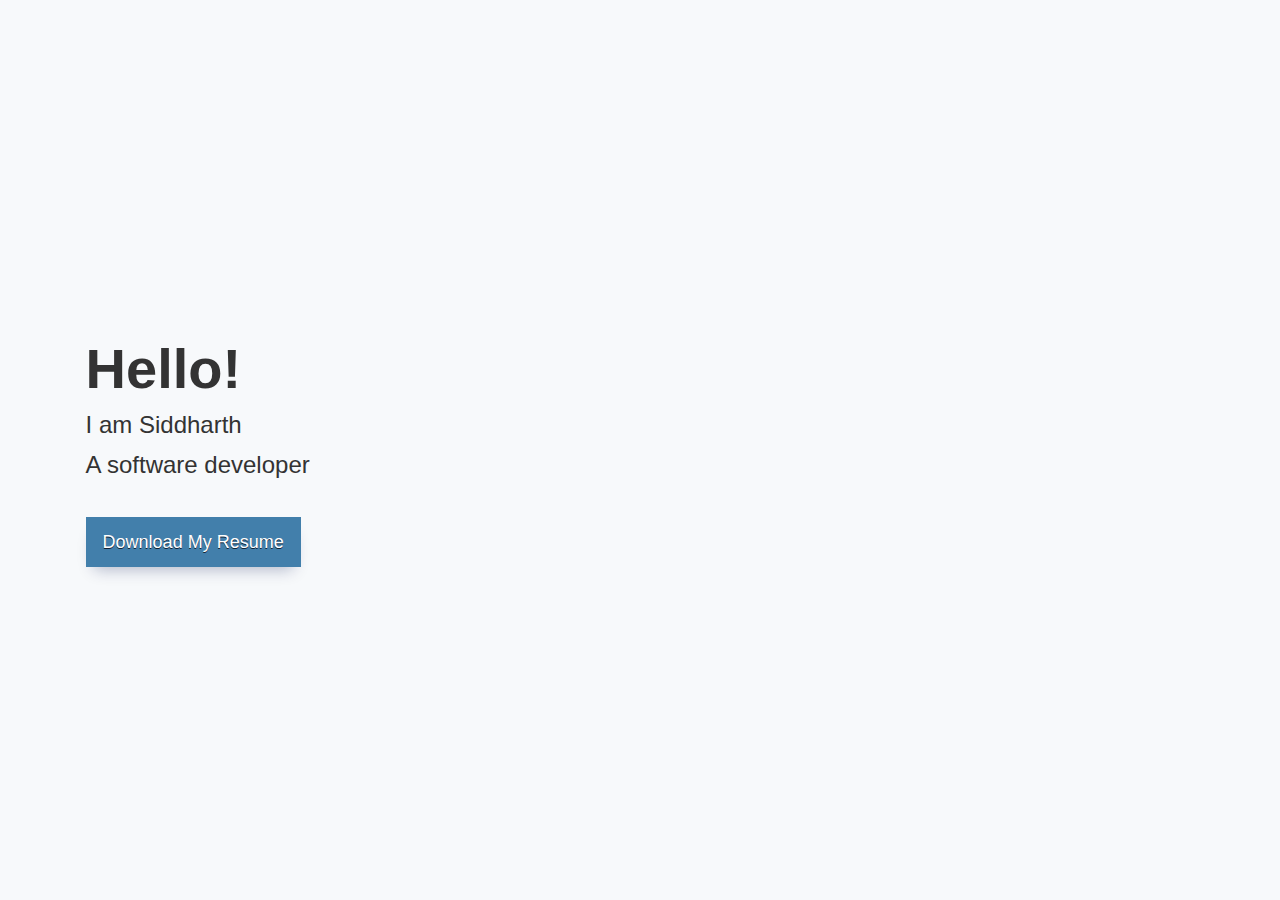
==== index.html @ 743d34fa "initial" ====
<!DOCTYPE html>
<html lang="en" >
<head>
  <meta charset="UTF-8">
  <title>Siddharth Goyal</title>
  <link rel="stylesheet" href="./style.css">

</head>
<body>
<!-- partial:index.partial.html -->
<main role="main">
    <article id="webslides" class="horizontal">
      <!-- Slide 1 -->
      <section>
        
        <div class="wrap">
          <h1><strong>Hello!</strong></h1>
          <p class="text-intro">
            I am Siddharth<br>
            A software developer
          </p>
          <p>
            <a href="#" class="button zoomIn">
              Download My Resume
            </a>
          </p>
        </div>
      </section>
      <!-- Slide 2 -->
      <section>
        <div class="wrap size-50 aligncenter">
          <h2><strong>About Me</strong></h2>
          <!-- <p class="text-intro"></p> -->
          <div class="bg-white shadow">
            <ul class="flexblock reasons">
              <ul>
                <h3>A software enginner currently working at <a href="https://innovaccer.com/">Innovaccer</a> as SDE-1</h3>
                <p>I am passionate about many things from literature, astronomy, geopolitics, economics and computers. To my scholarly acheivements I graduated from LNMIIT with a B.Tech in CSE in 2019. </p>
                <p>In my current work I have worked on a varity of projects dabbling succesfully/un-sucessfully with a lot of technologies.</p>
              </ul>
              <!-- <li>
                <h2>Learn in a simple way</h2>
                <p>Lorem ipsum dolor sit amet consectetur adipisicing elit. Voluptates ipsa odit vero deserunt, dolorum quam officia rem est labore tenetur.</p>
              </li> -->
            </ul>
          </div>
        </div>
      </section>

      <!-- Slide 3 -->
      <section>
        <div class="wrap">
          <div class="grid vertical-align">
            <div class="column">
              <h3><strong>Full Resume Page</strong></h3>
              <p>
                Lorem ipsum dolor sit amet consectetur adipisicing elit. Voluptates ipsa odit vero deserunt, dolorum quam officia rem est labore tenetur.
              </p>
            </div>
          </div>
        </div>
      </section>

      <!-- Slide 4 -->
      <section>
        <div class="wrap">
          <h2>Projects</h2>
          <ul class="flexblock features">
            <li>
              <div>
                <h2>p1</h2>
                <img src="https://i.ibb.co/4ZYPHtC/cur1.png" alt="">
              </div>
            </li>
            <li>
              <div>
                <h2>p2</h2>
                <img src="https://i.ibb.co/tMjGkzf/cur2.png" alt="">
              </div>
            </li>
            <li>
              <div>
                <h2>p3</h2>
                <img src="https://i.ibb.co/N6h5CdF/cur3.png" alt="">
              </div>
            </li>
          </ul>
        </div>
      </section>

      <!-- Slide 6 -->
      <section>
        <div class="wrap">
          <h2><strong>Connect with me</strong></h2>
        </div>
      </section>

    <!-- Slide 8 -->
    <section class="slide-bottom">
      <div class="wrap">
        <div class="content-right text-serif">
          <h2><strong>Thank You!</strong></h2>
          <p>Also a shout out to the creators of WebSlides which made my current website possible :) Follow them on Twitter below</p>
          <p>
            <a href="https://twitter.com/jlantunez">@jlantunez</a>,
						<a href="https://twitter.com/belelros">@belelros</a>, and
						<a href="https://twitter.com/luissacristan">@luissacristan</a>.
          </p>
        </div>
      </div>
    </section>
    </article>
  </main>
<!-- partial -->
  <script src='https://cdn.jsdelivr.net/npm/webslides@1.5.0/static/js/webslides.min.js'></script><script  src="./script.js"></script>

</body>
</html>
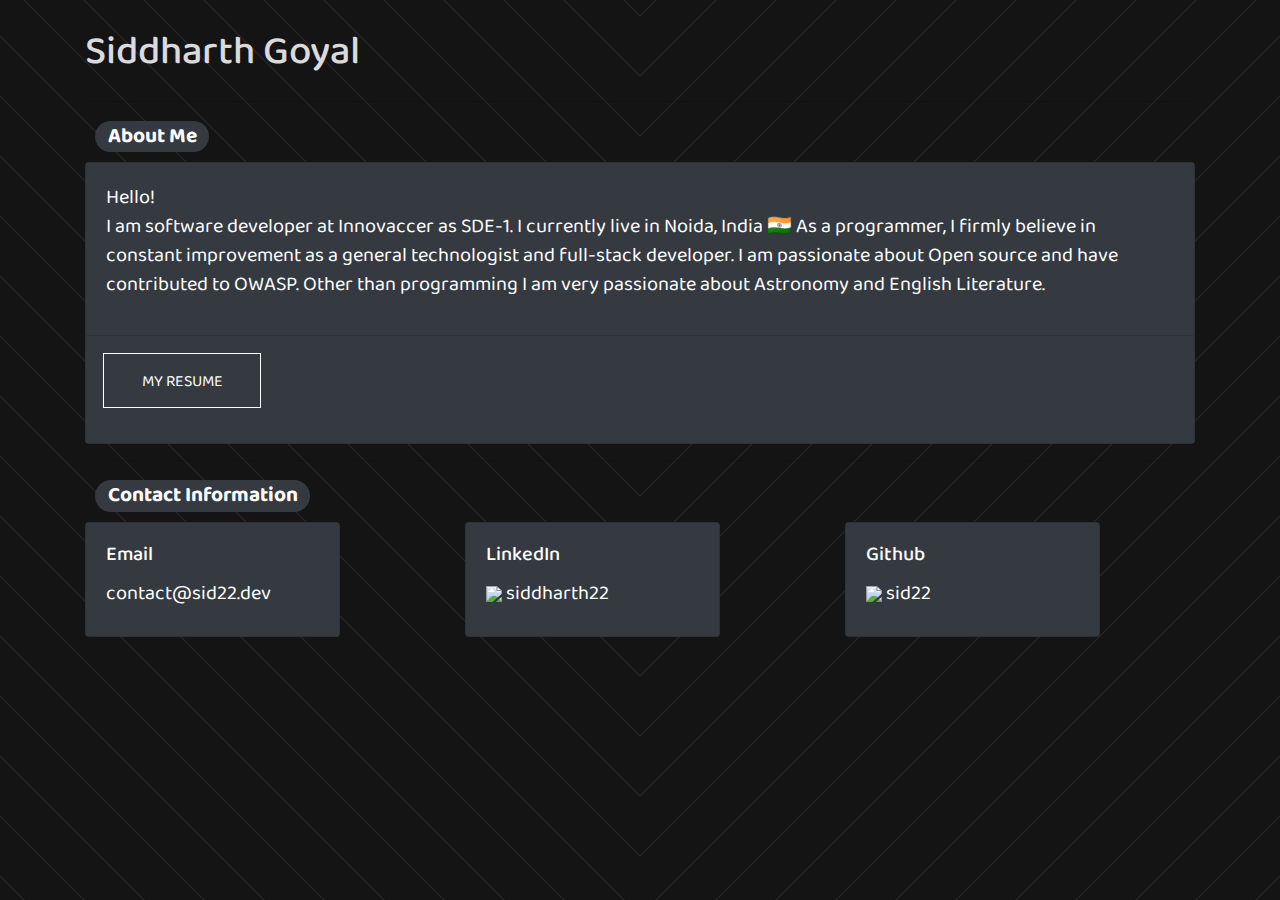
==== commit 99158ba9: "feat(update): new design" ====
--- a/index.html
+++ b/index.html
@@ -1,118 +1,229 @@
-<!DOCTYPE html>
-<html lang="en" >
+<!doctype html>
+<html lang="en">
+
 <head>
-  <meta charset="UTF-8">
-  <title>Siddharth Goyal</title>
-  <link rel="stylesheet" href="./style.css">
-
+    <title>
+        Siddharth - Personal Pertfolio website
+    </title>
+    <link href="https://fonts.googleapis.com/css2?family=Baloo+Paaji+2&display=swap" rel="stylesheet">
+    <link rel="stylesheet" href="https://maxcdn.bootstrapcdn.com/bootstrap/4.0.0/css/bootstrap.min.css"
+        integrity="sha384-Gn5384xqQ1aoWXA+058RXPxPg6fy4IWvTNh0E263XmFcJlSAwiGgFAW/dAiS6JXm" crossorigin="anonymous">
+    <meta name="viewport" content="width=device-width, initial-scale=1, shrink-to-fit=no">
+    <!-- Chrome, Firefox OS and Opera -->
+    <meta name="theme-color" content="#343a41">
+    <!-- Windows Phone -->
+    <meta name="msapplication-navbutton-color" content="#343a41">
+    <!-- iOS Safari -->
+    <meta name="apple-mobile-web-app-status-bar-style" content="#343a41">
+
+    <meta name="keywords" content="META tags, Portfolio, Siddharth, Siddharth Goyal, sid22"/>
+    <style>
+        * {
+            /* box-sizing: inherit; */
+            transition-property: all;
+            transition-duration: 0.6s;
+            transition-timing-function: ease;
+        }
+
+        .btn {
+            color: #fff;
+            cursor: pointer;
+            font-size: 16px;
+            font-weight: 400;
+            line-height: 45px;
+            margin: 0 0 2em;
+            max-width: 160px;
+            position: relative;
+            text-decoration: none;
+            text-transform: uppercase;
+            width: 100%;
+        }
+
+        @media (min-width: 600px) {
+            .btn {
+                margin: 0 1em 2em;
+            }
+
+        }
+
+        .btn:hover {
+            text-decoration: none;
+        }
+
+        .btn-1 svg {
+            height: 55px;
+            left: 0;
+            position: absolute;
+            top: 0;
+            width: 100%;
+        }
+
+        .btn-1 rect {
+            fill: none;
+            stroke: #fff;
+            stroke-width: 2;
+            stroke-dasharray: 422, 0;
+            transition: all 0.35s linear;
+        }
+
+        .btn-1:hover {
+            background: rgba(225, 51, 45, 0);
+            font-weight: 900;
+            letter-spacing: 1px;
+        }
+
+        .btn-1:hover rect {
+            stroke-width: 5;
+            stroke-dasharray: 15, 310;
+            stroke-dashoffset: 48;
+            transition: all 1.35s cubic-bezier(0.19, 1, 0.22, 1);
+        }
+
+        body {
+            font-family: 'Baloo Paaji 2', cursive;
+            background-color: #141414;
+            background-image: url('[data-uri]');
+
+            margin: 0;
+            padding: 10px;
+            overflow-x: hidden;
+            height: 100%;
+            font-weight: 300;
+            font-size: 20px;
+            line-height: 1.45;
+            color: #eee;
+            color: rgba(255, 255, 255, .85);
+
+            animation: fadeInAnimation ease 3s;
+            animation-iteration-count: 1;
+            animation-fill-mode: forwards;
+        }
+
+        @keyframes fadeInAnimation {
+            0% {
+                opacity: 0;
+            }
+
+            100% {
+                opacity: 1;
+            }
+        }
+
+        /* unvisited link */
+        a:link {
+            color: white;
+        }
+
+        /* visited link */
+        a:visited {
+            color: #40C92D;
+        }
+
+        /* mouse over link */
+        a:hover {
+            color: hotpink;
+        }
+
+        /* selected link */
+        a:active {
+            color: green;
+        }
+    </style>
 </head>
+<!-- #FFF6E9 -->
+<!-- style="background-color: #A9A9A9;" -->
+
 <body>
-<!-- partial:index.partial.html -->
-<main role="main">
-    <article id="webslides" class="horizontal">
-      <!-- Slide 1 -->
-      <section>
-        
-        <div class="wrap">
-          <h1><strong>Hello!</strong></h1>
-          <p class="text-intro">
-            I am Siddharth<br>
-            A software developer
-          </p>
-          <p>
-            <a href="#" class="button zoomIn">
-              Download My Resume
-            </a>
-          </p>
-        </div>
-      </section>
-      <!-- Slide 2 -->
-      <section>
-        <div class="wrap size-50 aligncenter">
-          <h2><strong>About Me</strong></h2>
-          <!-- <p class="text-intro"></p> -->
-          <div class="bg-white shadow">
-            <ul class="flexblock reasons">
-              <ul>
-                <h3>A software enginner currently working at <a href="https://innovaccer.com/">Innovaccer</a> as SDE-1</h3>
-                <p>I am passionate about many things from literature, astronomy, geopolitics, economics and computers. To my scholarly acheivements I graduated from LNMIIT with a B.Tech in CSE in 2019. </p>
-                <p>In my current work I have worked on a varity of projects dabbling succesfully/un-sucessfully with a lot of technologies.</p>
-              </ul>
-              <!-- <li>
-                <h2>Learn in a simple way</h2>
-                <p>Lorem ipsum dolor sit amet consectetur adipisicing elit. Voluptates ipsa odit vero deserunt, dolorum quam officia rem est labore tenetur.</p>
-              </li> -->
-            </ul>
-          </div>
-        </div>
-      </section>
-
-      <!-- Slide 3 -->
-      <section>
-        <div class="wrap">
-          <div class="grid vertical-align">
-            <div class="column">
-              <h3><strong>Full Resume Page</strong></h3>
-              <p>
-                Lorem ipsum dolor sit amet consectetur adipisicing elit. Voluptates ipsa odit vero deserunt, dolorum quam officia rem est labore tenetur.
-              </p>
-            </div>
-          </div>
-        </div>
-      </section>
-
-      <!-- Slide 4 -->
-      <section>
-        <div class="wrap">
-          <h2>Projects</h2>
-          <ul class="flexblock features">
-            <li>
-              <div>
-                <h2>p1</h2>
-                <img src="https://i.ibb.co/4ZYPHtC/cur1.png" alt="">
-              </div>
-            </li>
-            <li>
-              <div>
-                <h2>p2</h2>
-                <img src="https://i.ibb.co/tMjGkzf/cur2.png" alt="">
-              </div>
-            </li>
-            <li>
-              <div>
-                <h2>p3</h2>
-                <img src="https://i.ibb.co/N6h5CdF/cur3.png" alt="">
-              </div>
-            </li>
-          </ul>
-        </div>
-      </section>
-
-      <!-- Slide 6 -->
-      <section>
-        <div class="wrap">
-          <h2><strong>Connect with me</strong></h2>
-        </div>
-      </section>
-
-    <!-- Slide 8 -->
-    <section class="slide-bottom">
-      <div class="wrap">
-        <div class="content-right text-serif">
-          <h2><strong>Thank You!</strong></h2>
-          <p>Also a shout out to the creators of WebSlides which made my current website possible :) Follow them on Twitter below</p>
-          <p>
-            <a href="https://twitter.com/jlantunez">@jlantunez</a>,
-						<a href="https://twitter.com/belelros">@belelros</a>, and
-						<a href="https://twitter.com/luissacristan">@luissacristan</a>.
-          </p>
-        </div>
-      </div>
-    </section>
-    </article>
-  </main>
-<!-- partial -->
-  <script src='https://cdn.jsdelivr.net/npm/webslides@1.5.0/static/js/webslides.min.js'></script><script  src="./script.js"></script>
-
+    <div class='container'>
+        <div class="row" style="margin-top: 1.5vw;">
+            <div class="col-md-6">
+                <div style="text-align: left; text-size-adjust: auto;">
+                    <h1>Siddharth Goyal</h1>
+                </div>
+            </div>
+        </div>
+        <hr />
+        <div style="margin: 10px;">
+            <h3><span class="badge badge-pill badge-dark">About Me</span></h3>
+        </div>
+        <div class="row">
+            <div class="col">
+                <div class="card text-white bg-dark">
+                    <div class="card-body">
+                        Hello!<br>
+                        I am software developer at <a
+                        href="https://innovaccer.com/">Innovaccer</a> as SDE-1. I currently live in Noida, India 🇮🇳
+                        As a programmer, I firmly believe in constant improvement as a general technologist and full-stack developer.
+                        I am passionate about Open source and have contributed to OWASP.
+
+                        Other than programming I am very passionate about Astronomy and English Literature.
+                        <!-- <p class="card-text">Hello!  I am software developer currently working at  as SDE-1. I
+                            currently live in Noida, India 🇮🇳 <br>
+                            As a programmer I firmly believe in constant improvment as a general technologist and
+                            fullstack
+                            developer. <br> I am passionate about Open source and have
+                            contributed to OWASP.
+                            <br><br>
+                            Other than programming I am very passionte about Astronomy and English Literature.</p> -->
+                    </div>
+                    <hr>
+                    <a href="https://drive.google.com/file/d/0B0cZcMPp1doIUThMVjBIZk5vTFk/view?usp=sharing"
+                        class="btn btn-1">
+                        <svg>
+                            <rect x="0" y="0" fill="none" width="100%" height="100%" />
+                        </svg>
+                        My Resume
+                    </a>
+                </div>
+            </div>
+        </div>
+        <hr />
+        <div style="margin: 10px;">
+            <h3><span class="badge badge-pill badge-dark">Contact Information</span></h3>
+        </div>
+
+        <div class="row">
+            <div class="col-md-3">
+                <div class="card text-white bg-dark mb-3" style="min-height: 115px;">
+                    <div class="card-body">
+                        <h5 class="card-title">Email</h5>
+                        <p class="card-text"><a href="mailto:contact@sid22.dev?Subject=Hello!"
+                                target="_top">contact@sid22.dev</a></p>
+                    </div>
+                </div>
+            </div>
+            <div class="col-md-3 offset-md-1">
+                <div class="card text-white bg-dark mb-3" style="min-height: 115px;">
+                    <div class="card-body">
+                        <h5 class="card-title">LinkedIn</h5>
+                        <p class="card-text"><a href="https://www.linkedin.com/in/siddharth22/"><img
+                                    src="https://cdn1.iconfinder.com/data/icons/social-black-buttons/512/linkedin-512.png"
+                                    style="width: 40px;" /> siddharth22</a></p>
+                    </div>
+                </div>
+            </div>
+            <div class="col-md-3 offset-md-1">
+                <div class="card text-white bg-dark mb-3" style="min-height: 115px;">
+                    <div class="card-body">
+                        <h5 class="card-title">Github</h5>
+                        <p class="card-text"><a href="https://github.com/sid22"><img
+                                    src="https://upload.wikimedia.org/wikipedia/commons/d/d7/GitHub_font_awesome.svg"
+                                    style="width: 40px;" /> sid22</a></p>
+                    </div>
+                </div>
+            </div>
+        </div>
+    </div>
+
+    <!-- <script src="https://code.jquery.com/jquery-3.2.1.slim.min.js"
+        integrity="sha384-KJ3o2DKtIkvYIK3UENzmM7KCkRr/rE9/Qpg6aAZGJwFDMVNA/GpGFF93hXpG5KkN"
+        crossorigin="anonymous"></script> -->
+    <!-- <script src="https://cdnjs.cloudflare.com/ajax/libs/popper.js/1.12.9/umd/popper.min.js"
+        integrity="sha384-ApNbgh9B+Y1QKtv3Rn7W3mgPxhU9K/ScQsAP7hUibX39j7fakFPskvXusvfa0b4Q" -->
+        <!-- crossorigin="anonymous"></script> -->
+    <!-- <script src="https://maxcdn.bootstrapcdn.com/bootstrap/4.0.0/js/bootstrap.min.js"
+        integrity="sha384-JZR6Spejh4U02d8jOt6vLEHfe/JQGiRRSQQxSfFWpi1MquVdAyjUar5+76PVCmYl" -->
+        <!-- crossorigin="anonymous"></script> -->
 </body>
-</html>
+
+</html>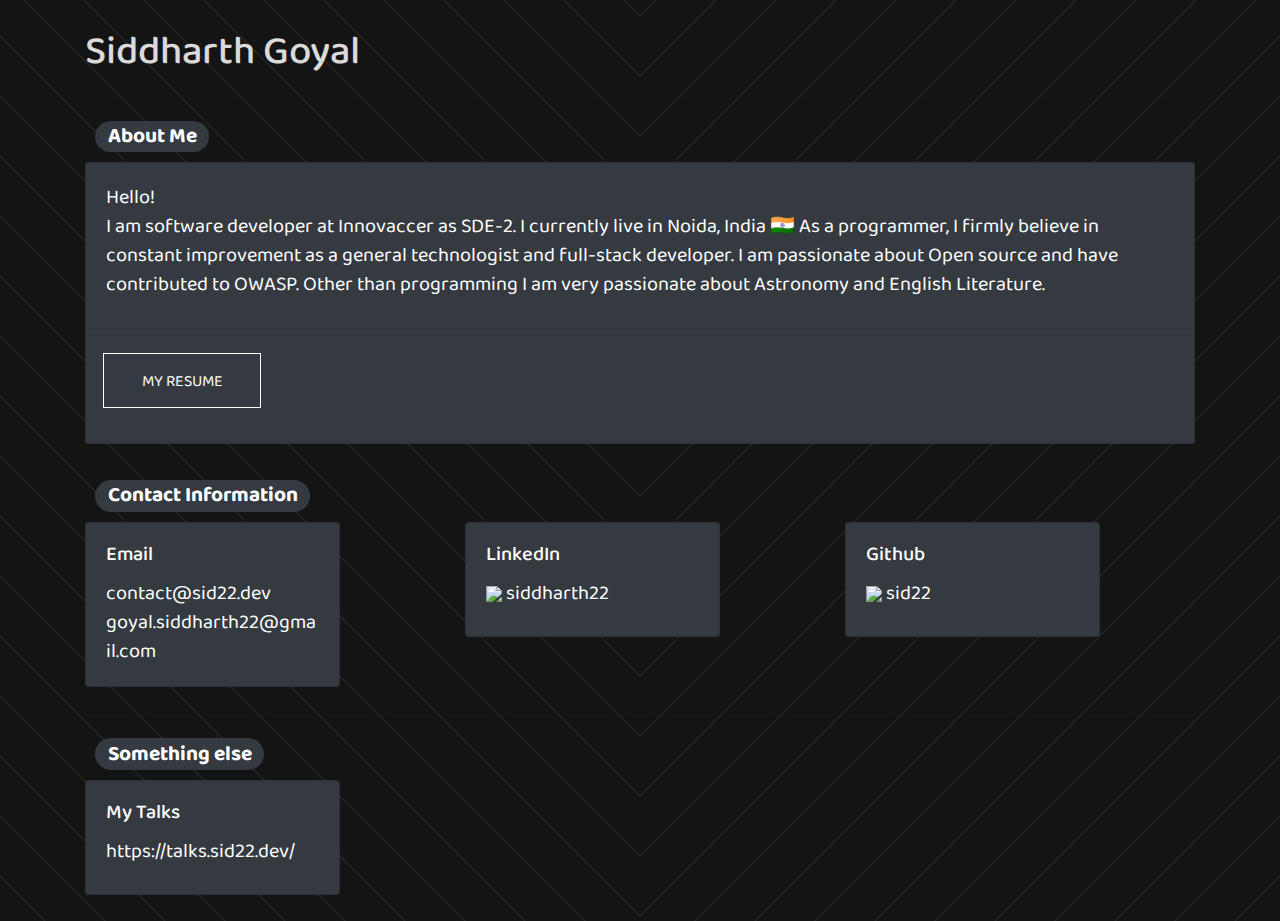
==== commit f299ffc7: "feat(index): talks section, detail update" ====
--- a/index.html
+++ b/index.html
@@ -1,163 +1,223 @@
-<!doctype html>
+<!DOCTYPE html>
 <html lang="en">
-
-<head>
+  <head>
+    <!-- Global site tag (gtag.js) - Google Analytics -->
+    <script
+      async
+      src="https://www.googletagmanager.com/gtag/js?id=UA-80497355-2"
+    ></script>
+    <script>
+      window.dataLayer = window.dataLayer || [];
+      function gtag() {
+        dataLayer.push(arguments);
+      }
+      gtag("js", new Date());
+
+      gtag("config", "UA-80497355-2");
+    </script>
     <title>
-        Siddharth - Personal Pertfolio website
+      Siddharth - Personal Pertfolio website
     </title>
-    <link href="https://fonts.googleapis.com/css2?family=Baloo+Paaji+2&display=swap" rel="stylesheet">
-    <link rel="stylesheet" href="https://maxcdn.bootstrapcdn.com/bootstrap/4.0.0/css/bootstrap.min.css"
-        integrity="sha384-Gn5384xqQ1aoWXA+058RXPxPg6fy4IWvTNh0E263XmFcJlSAwiGgFAW/dAiS6JXm" crossorigin="anonymous">
-    <meta name="viewport" content="width=device-width, initial-scale=1, shrink-to-fit=no">
+    <link
+      href="https://fonts.googleapis.com/css2?family=Baloo+Paaji+2&display=swap"
+      rel="stylesheet"
+    />
+    <link
+      rel="stylesheet"
+      href="https://maxcdn.bootstrapcdn.com/bootstrap/4.0.0/css/bootstrap.min.css"
+      integrity="sha384-Gn5384xqQ1aoWXA+058RXPxPg6fy4IWvTNh0E263XmFcJlSAwiGgFAW/dAiS6JXm"
+      crossorigin="anonymous"
+    />
+    <meta
+      name="viewport"
+      content="width=device-width, initial-scale=1, shrink-to-fit=no"
+    />
     <!-- Chrome, Firefox OS and Opera -->
-    <meta name="theme-color" content="#343a41">
+    <meta name="theme-color" content="#343a41" />
     <!-- Windows Phone -->
-    <meta name="msapplication-navbutton-color" content="#343a41">
+    <meta name="msapplication-navbutton-color" content="#343a41" />
     <!-- iOS Safari -->
-    <meta name="apple-mobile-web-app-status-bar-style" content="#343a41">
-
-    <meta name="keywords" content="META tags, Portfolio, Siddharth, Siddharth Goyal, sid22"/>
+    <meta name="apple-mobile-web-app-status-bar-style" content="#343a41" />
+
+    <meta
+      name="keywords"
+      content="META tags, Portfolio, Siddharth, Siddharth Goyal, sid22"
+    />
+
+    <!-- Primary Meta Tags -->
+    <meta name="title" content="Siddharth - Personal Pertfolio website" />
+    <meta
+      name="description"
+      content="I am a software engineer. Visit my page to know more."
+    />
+
+    <!-- Open Graph / Facebook -->
+    <meta property="og:type" content="website" />
+    <meta property="og:url" content="https://sid22.dev/" />
+    <meta
+      property="og:title"
+      content="Siddharth - Personal Pertfolio website"
+    />
+    <meta
+      property="og:description"
+      content="I am a software engineer. Visit my page to know more."
+    />
+    <meta property="og:image" content="metaimg.png" />
+
+    <!-- Twitter -->
+    <meta property="twitter:card" content="summary_large_image" />
+    <meta property="twitter:url" content="https://sid22.dev/" />
+    <meta
+      property="twitter:title"
+      content="Siddharth - Personal Pertfolio website"
+    />
+    <meta
+      property="twitter:description"
+      content="I am a software engineer. Visit my page to know more."
+    />
+    <meta property="twitter:image" content="metaimg.png" />
+
     <style>
-        * {
-            /* box-sizing: inherit; */
-            transition-property: all;
-            transition-duration: 0.6s;
-            transition-timing-function: ease;
+      * {
+        /* box-sizing: inherit; */
+        transition-property: all;
+        transition-duration: 0.6s;
+        transition-timing-function: ease;
+      }
+
+      .btn {
+        color: #fff;
+        cursor: pointer;
+        font-size: 16px;
+        font-weight: 400;
+        line-height: 45px;
+        margin: 0 0 2em;
+        max-width: 160px;
+        position: relative;
+        text-decoration: none;
+        text-transform: uppercase;
+        width: 100%;
+      }
+
+      @media (min-width: 600px) {
+        .btn {
+          margin: 0 1em 2em;
         }
-
-        .btn {
-            color: #fff;
-            cursor: pointer;
-            font-size: 16px;
-            font-weight: 400;
-            line-height: 45px;
-            margin: 0 0 2em;
-            max-width: 160px;
-            position: relative;
-            text-decoration: none;
-            text-transform: uppercase;
-            width: 100%;
+      }
+
+      .btn:hover {
+        text-decoration: none;
+      }
+
+      .btn-1 svg {
+        height: 55px;
+        left: 0;
+        position: absolute;
+        top: 0;
+        width: 100%;
+      }
+
+      .btn-1 rect {
+        fill: none;
+        stroke: #fff;
+        stroke-width: 2;
+        stroke-dasharray: 422, 0;
+        transition: all 0.35s linear;
+      }
+
+      .btn-1:hover {
+        background: rgba(225, 51, 45, 0);
+        font-weight: 900;
+        letter-spacing: 1px;
+      }
+
+      .btn-1:hover rect {
+        stroke-width: 5;
+        stroke-dasharray: 15, 310;
+        stroke-dashoffset: 48;
+        transition: all 1.35s cubic-bezier(0.19, 1, 0.22, 1);
+      }
+
+      body {
+        font-family: "Baloo Paaji 2", cursive;
+        background-color: #141414;
+        background-image: url("[data-uri]");
+
+        margin: 0;
+        padding: 10px;
+        overflow-x: hidden;
+        height: 100%;
+        font-weight: 300;
+        font-size: 20px;
+        line-height: 1.45;
+        color: #eee;
+        color: rgba(255, 255, 255, 0.85);
+
+        animation: fadeInAnimation ease 3s;
+        animation-iteration-count: 1;
+        animation-fill-mode: forwards;
+      }
+
+      @keyframes fadeInAnimation {
+        0% {
+          opacity: 0;
         }
 
-        @media (min-width: 600px) {
-            .btn {
-                margin: 0 1em 2em;
-            }
-
+        100% {
+          opacity: 1;
         }
-
-        .btn:hover {
-            text-decoration: none;
-        }
-
-        .btn-1 svg {
-            height: 55px;
-            left: 0;
-            position: absolute;
-            top: 0;
-            width: 100%;
-        }
-
-        .btn-1 rect {
-            fill: none;
-            stroke: #fff;
-            stroke-width: 2;
-            stroke-dasharray: 422, 0;
-            transition: all 0.35s linear;
-        }
-
-        .btn-1:hover {
-            background: rgba(225, 51, 45, 0);
-            font-weight: 900;
-            letter-spacing: 1px;
-        }
-
-        .btn-1:hover rect {
-            stroke-width: 5;
-            stroke-dasharray: 15, 310;
-            stroke-dashoffset: 48;
-            transition: all 1.35s cubic-bezier(0.19, 1, 0.22, 1);
-        }
-
-        body {
-            font-family: 'Baloo Paaji 2', cursive;
-            background-color: #141414;
-            background-image: url('[data-uri]');
-
-            margin: 0;
-            padding: 10px;
-            overflow-x: hidden;
-            height: 100%;
-            font-weight: 300;
-            font-size: 20px;
-            line-height: 1.45;
-            color: #eee;
-            color: rgba(255, 255, 255, .85);
-
-            animation: fadeInAnimation ease 3s;
-            animation-iteration-count: 1;
-            animation-fill-mode: forwards;
-        }
-
-        @keyframes fadeInAnimation {
-            0% {
-                opacity: 0;
-            }
-
-            100% {
-                opacity: 1;
-            }
-        }
-
-        /* unvisited link */
-        a:link {
-            color: white;
-        }
-
-        /* visited link */
-        a:visited {
-            color: #40C92D;
-        }
-
-        /* mouse over link */
-        a:hover {
-            color: hotpink;
-        }
-
-        /* selected link */
-        a:active {
-            color: green;
-        }
+      }
+
+      /* unvisited link */
+      a:link {
+        color: white;
+      }
+
+      /* visited link */
+      a:visited {
+        color: #40c92d;
+      }
+
+      /* mouse over link */
+      a:hover {
+        color: hotpink;
+      }
+
+      /* selected link */
+      a:active {
+        color: green;
+      }
     </style>
-</head>
-<!-- #FFF6E9 -->
-<!-- style="background-color: #A9A9A9;" -->
-
-<body>
-    <div class='container'>
-        <div class="row" style="margin-top: 1.5vw;">
-            <div class="col-md-6">
-                <div style="text-align: left; text-size-adjust: auto;">
-                    <h1>Siddharth Goyal</h1>
-                </div>
-            </div>
-        </div>
-        <hr />
-        <div style="margin: 10px;">
-            <h3><span class="badge badge-pill badge-dark">About Me</span></h3>
-        </div>
-        <div class="row">
-            <div class="col">
-                <div class="card text-white bg-dark">
-                    <div class="card-body">
-                        Hello!<br>
-                        I am software developer at <a
-                        href="https://innovaccer.com/">Innovaccer</a> as SDE-1. I currently live in Noida, India 🇮🇳
-                        As a programmer, I firmly believe in constant improvement as a general technologist and full-stack developer.
-                        I am passionate about Open source and have contributed to OWASP.
-
-                        Other than programming I am very passionate about Astronomy and English Literature.
-                        <!-- <p class="card-text">Hello!  I am software developer currently working at  as SDE-1. I
+  </head>
+  <!-- #FFF6E9 -->
+  <!-- style="background-color: #A9A9A9;" -->
+
+  <body>
+    <div class="container">
+      <div class="row" style="margin-top: 1.5vw;">
+        <div class="col-md-6">
+          <div style="text-align: left; text-size-adjust: auto;">
+            <h1>Siddharth Goyal</h1>
+          </div>
+        </div>
+      </div>
+      <hr />
+      <div style="margin: 10px;">
+        <h3><span class="badge badge-pill badge-dark">About Me</span></h3>
+      </div>
+      <div class="row">
+        <div class="col">
+          <div class="card text-white bg-dark">
+            <div class="card-body">
+              Hello!<br />
+              I am software developer at
+              <a href="https://innovaccer.com/">Innovaccer</a> as SDE-2. I
+              currently live in Noida, India 🇮🇳 As a programmer, I firmly
+              believe in constant improvement as a general technologist and
+              full-stack developer. I am passionate about Open source and have
+              contributed to OWASP. Other than programming I am very passionate
+              about Astronomy and English Literature.
+              <!-- <p class="card-text">Hello!  I am software developer currently working at  as SDE-1. I
                             currently live in Noida, India 🇮🇳 <br>
                             As a programmer I firmly believe in constant improvment as a general technologist and
                             fullstack
@@ -165,54 +225,126 @@
                             contributed to OWASP.
                             <br><br>
                             Other than programming I am very passionte about Astronomy and English Literature.</p> -->
-                    </div>
-                    <hr>
-                    <a href="https://drive.google.com/file/d/0B0cZcMPp1doIUThMVjBIZk5vTFk/view?usp=sharing"
-                        class="btn btn-1">
-                        <svg>
-                            <rect x="0" y="0" fill="none" width="100%" height="100%" />
-                        </svg>
-                        My Resume
-                    </a>
-                </div>
-            </div>
-        </div>
-        <hr />
-        <div style="margin: 10px;">
-            <h3><span class="badge badge-pill badge-dark">Contact Information</span></h3>
-        </div>
-
-        <div class="row">
-            <div class="col-md-3">
-                <div class="card text-white bg-dark mb-3" style="min-height: 115px;">
-                    <div class="card-body">
-                        <h5 class="card-title">Email</h5>
-                        <p class="card-text"><a href="mailto:contact@sid22.dev?Subject=Hello!"
-                                target="_top">contact@sid22.dev</a></p>
-                    </div>
-                </div>
-            </div>
-            <div class="col-md-3 offset-md-1">
-                <div class="card text-white bg-dark mb-3" style="min-height: 115px;">
-                    <div class="card-body">
-                        <h5 class="card-title">LinkedIn</h5>
-                        <p class="card-text"><a href="https://www.linkedin.com/in/siddharth22/"><img
-                                    src="https://cdn1.iconfinder.com/data/icons/social-black-buttons/512/linkedin-512.png"
-                                    style="width: 40px;" /> siddharth22</a></p>
-                    </div>
-                </div>
-            </div>
-            <div class="col-md-3 offset-md-1">
-                <div class="card text-white bg-dark mb-3" style="min-height: 115px;">
-                    <div class="card-body">
-                        <h5 class="card-title">Github</h5>
-                        <p class="card-text"><a href="https://github.com/sid22"><img
-                                    src="https://upload.wikimedia.org/wikipedia/commons/d/d7/GitHub_font_awesome.svg"
-                                    style="width: 40px;" /> sid22</a></p>
-                    </div>
-                </div>
-            </div>
-        </div>
+            </div>
+            <hr />
+            <a href="https://resume.sid22.dev" class="btn btn-1">
+              <svg>
+                <rect x="0" y="0" fill="none" width="100%" height="100%" />
+              </svg>
+              My Resume
+            </a>
+          </div>
+        </div>
+      </div>
+      <hr />
+      <div style="margin: 10px;">
+        <h3>
+          <span class="badge badge-pill badge-dark">Contact Information</span>
+        </h3>
+      </div>
+
+      <div class="row">
+        <div class="col-md-3">
+          <div class="card text-white bg-dark mb-3" style="min-height: 115px;">
+            <div class="card-body">
+              <h5 class="card-title">Email</h5>
+              <p class="card-text">
+                <a href="mailto:contact@sid22.dev?Subject=Hello!" target="_top"
+                  >contact@sid22.dev</a
+                >
+                <a href="mailto:goyal.siddharth22@gmail.com?Subject=Hello!" target="_top"
+                  >goyal.siddharth22@gmail.com</a
+                >
+              </p>
+            </div>
+          </div>
+        </div>
+        <div class="col-md-3 offset-md-1">
+          <div class="card text-white bg-dark mb-3" style="min-height: 115px;">
+            <div class="card-body">
+              <h5 class="card-title">LinkedIn</h5>
+              <p class="card-text">
+                <a href="https://www.linkedin.com/in/siddharth22/"
+                  ><img
+                    src="https://cdn1.iconfinder.com/data/icons/social-black-buttons/512/linkedin-512.png"
+                    style="width: 40px;"
+                  />
+                  siddharth22</a
+                >
+              </p>
+            </div>
+          </div>
+        </div>
+        <div class="col-md-3 offset-md-1">
+          <div class="card text-white bg-dark mb-3" style="min-height: 115px;">
+            <div class="card-body">
+              <h5 class="card-title">Github</h5>
+              <p class="card-text">
+                <a href="https://github.com/sid22"
+                  ><img
+                    src="https://upload.wikimedia.org/wikipedia/commons/d/d7/GitHub_font_awesome.svg"
+                    style="width: 40px;"
+                  />
+                  sid22</a
+                >
+              </p>
+            </div>
+          </div>
+        </div>
+      </div>
+      <hr />
+      <div style="margin: 10px;">
+        <h3>
+          <span class="badge badge-pill badge-dark">Something else</span>
+        </h3>
+      </div>
+
+      <div class="row">
+        <div class="col-md-3">
+          <div class="card text-white bg-dark mb-3" style="min-height: 115px;">
+            <div class="card-body">
+              <h5 class="card-title">My Talks</h5>
+              <p class="card-text">
+                <a href="http://talks.sid22.dev/" target="_top"
+                  >https://talks.sid22.dev/</a
+                >
+              </p>
+            </div>
+          </div>
+        </div>
+        <div class="col-md-3 offset-md-1">
+          <!-- <div class="card text-white bg-dark mb-3" style="min-height: 115px;">
+            <div class="card-body">
+              <h5 class="card-title">LinkedIn</h5>
+              <p class="card-text">
+                <a href="https://www.linkedin.com/in/siddharth22/"
+                  ><img
+                    src="https://cdn1.iconfinder.com/data/icons/social-black-buttons/512/linkedin-512.png"
+                    style="width: 40px;"
+                  />
+                  siddharth22</a
+                >
+              </p>
+            </div>
+          </div> -->
+        </div>
+        <div class="col-md-3 offset-md-1">
+          <!-- <div class="card text-white bg-dark mb-3" style="min-height: 115px;">
+            <div class="card-body">
+              <h5 class="card-title">Github</h5>
+              <p class="card-text">
+                <a href="https://github.com/sid22"
+                  ><img
+                    src="https://upload.wikimedia.org/wikipedia/commons/d/d7/GitHub_font_awesome.svg"
+                    style="width: 40px;"
+                  />
+                  sid22</a
+                >
+              </p>
+            </div>
+          </div> -->
+        </div>
+      </div>
     </div>
 
     <!-- <script src="https://code.jquery.com/jquery-3.2.1.slim.min.js"
@@ -220,10 +352,9 @@
         crossorigin="anonymous"></script> -->
     <!-- <script src="https://cdnjs.cloudflare.com/ajax/libs/popper.js/1.12.9/umd/popper.min.js"
         integrity="sha384-ApNbgh9B+Y1QKtv3Rn7W3mgPxhU9K/ScQsAP7hUibX39j7fakFPskvXusvfa0b4Q" -->
-        <!-- crossorigin="anonymous"></script> -->
+    <!-- crossorigin="anonymous"></script> -->
     <!-- <script src="https://maxcdn.bootstrapcdn.com/bootstrap/4.0.0/js/bootstrap.min.js"
         integrity="sha384-JZR6Spejh4U02d8jOt6vLEHfe/JQGiRRSQQxSfFWpi1MquVdAyjUar5+76PVCmYl" -->
-        <!-- crossorigin="anonymous"></script> -->
-</body>
-
-</html>+    <!-- crossorigin="anonymous"></script> -->
+  </body>
+</html>
